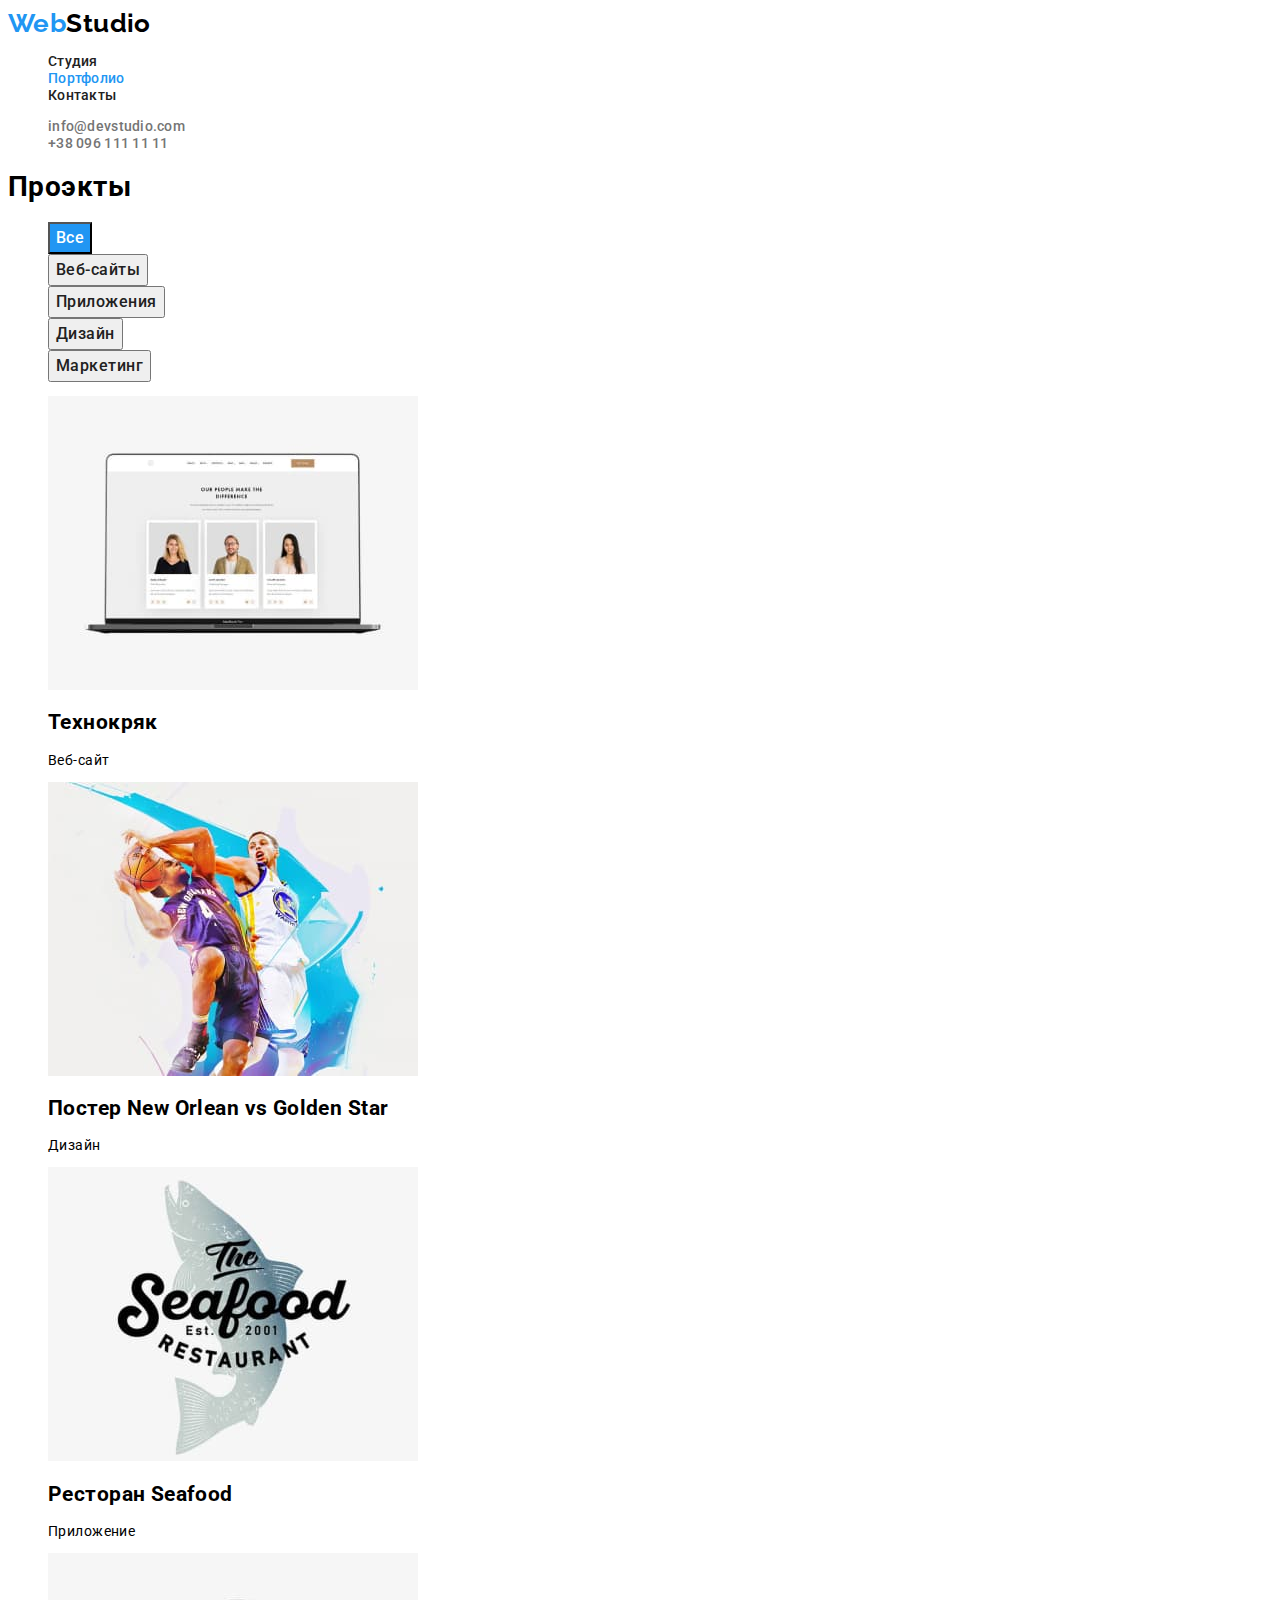
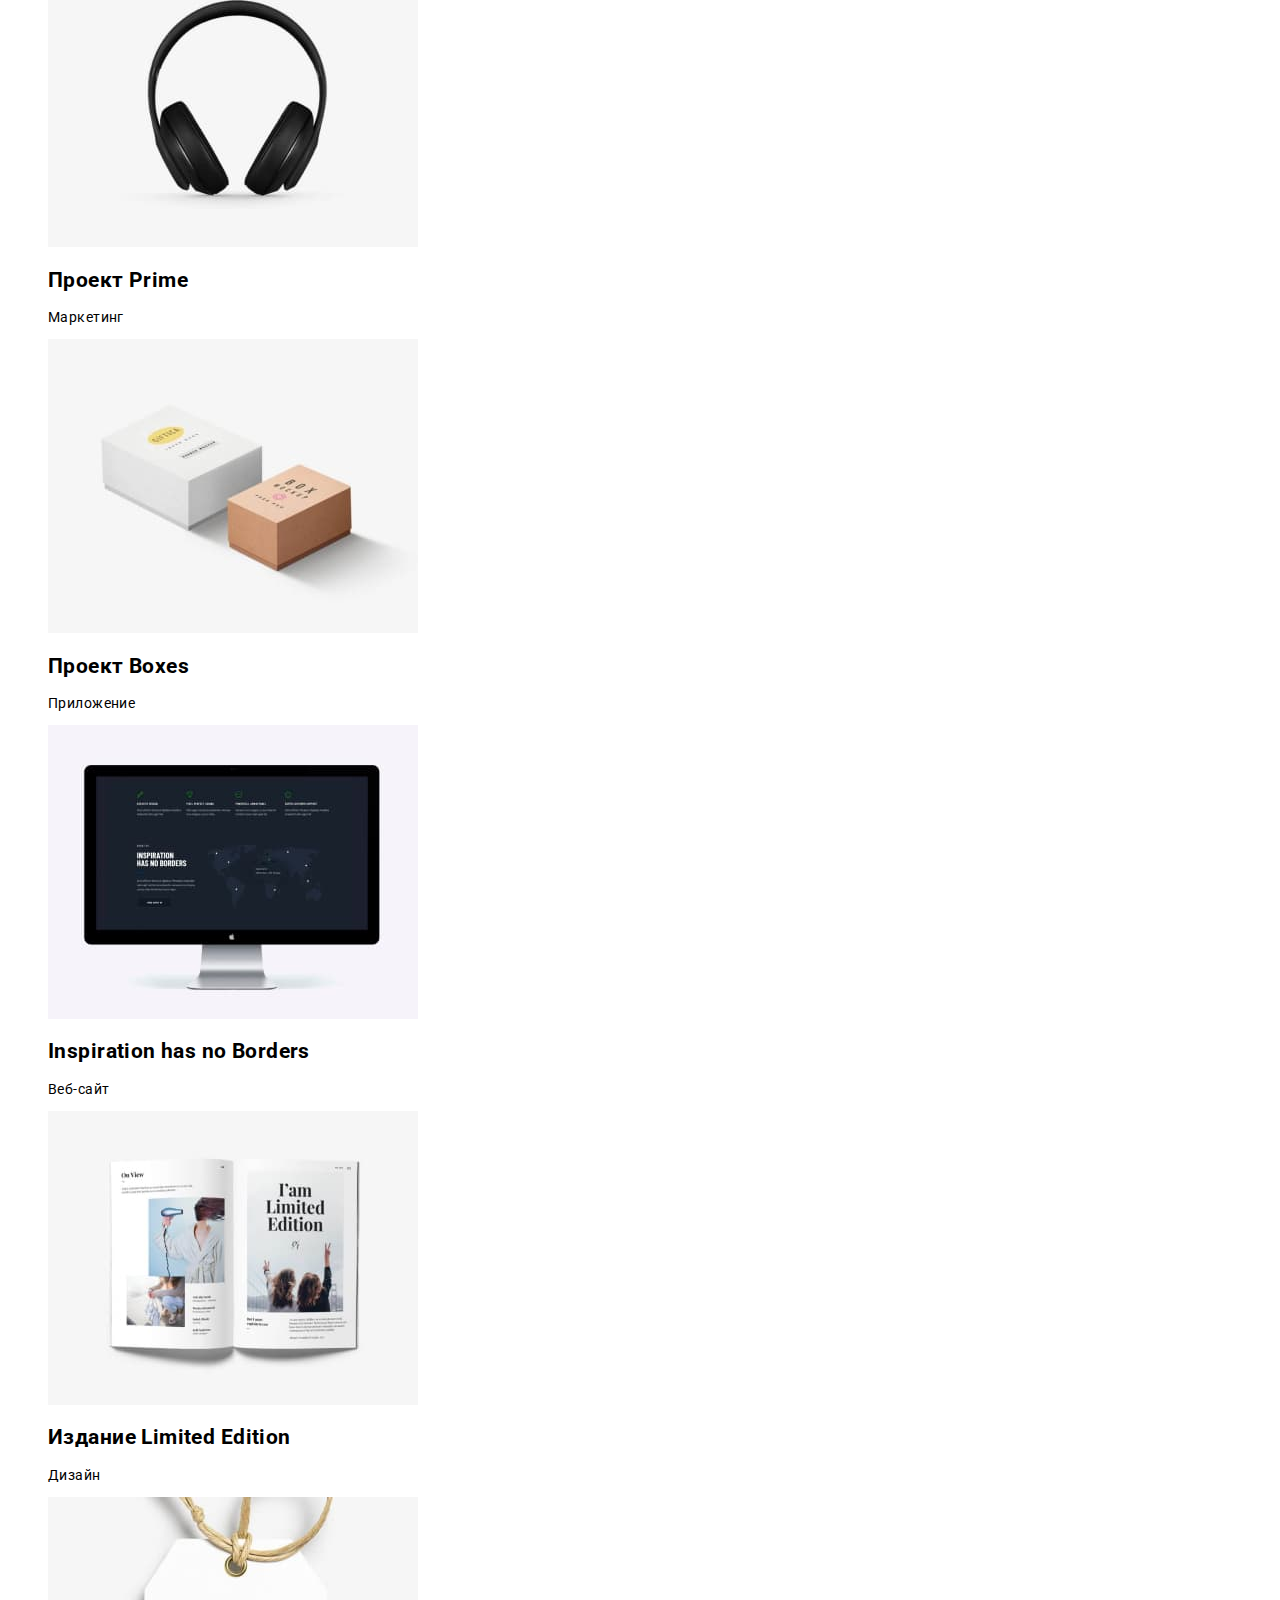
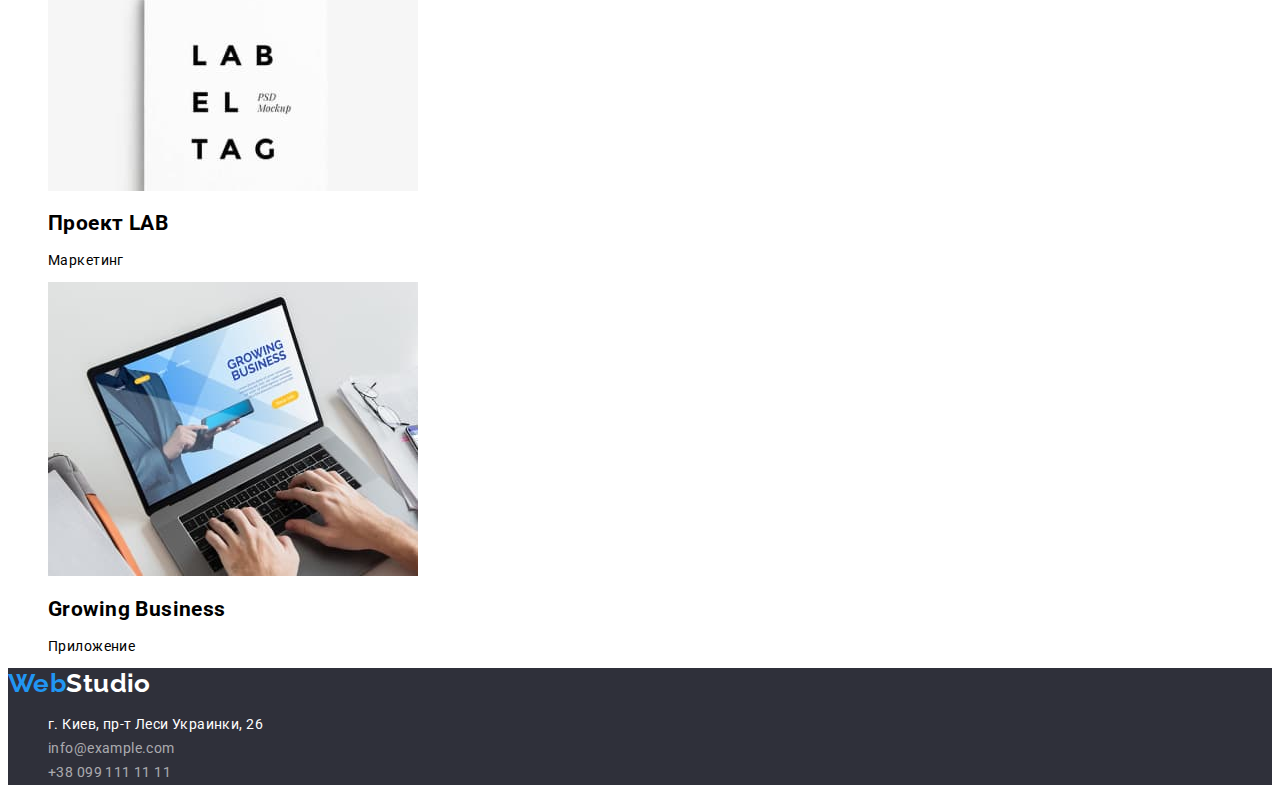
==== portfolio.html @ 697eeb17 "updated" ====
<!DOCTYPE html>
<html lang="ru">
<head>
    <meta charset="UTF-8">
    <meta http-equiv="X-UA-Compatible" content="IE=edge">
    <meta name="viewport" content="width=device-width, initial-scale=1.0">
    <title>Портфолио</title>
    <link rel="preconnect" href="https://fonts.googleapis.com">
    <link rel="preconnect" href="https://fonts.gstatic.com" crossorigin>
    <link href="https://fonts.googleapis.com/css2?family=Raleway:wght@700&family=Roboto:wght@400;500;700;900&display=swap"
        rel="stylesheet">
    <link rel="stylesheet" href="./css/styles.css">
</head>
<body>
    <header>
        <nav class="header-nav">
        <a class="link header-link-portfolio" lang="en" href="index.html"><span class="logo">Web</span>Studio</a>
            <ul class="list">
                <li><a class="link header-link" href="index.html">Студия</a></li>
                <li><a class="link header-link current" href="portfolio.html">Портфолио</a></li>
                <li><a class="link header-link" href="">Контакты</a></li>
            </ul>
        </nav>
        <ul class="list">
            <li><a class="link header-mail" href="mailto:info@devstudio.com">info@devstudio.com</a></li>
            <li><a class="link header-tel" href="tel:+380961111111">+38 096 111 11 11</a></li>
        </ul>
    </header>
    <main>
        <!--hero-->
        <section class="hero-portfolio">
            <h1>Проэкты</h1>
            <ul class="list hero-list">
                <li class="hero-item"><button type="button" class="hero-btn-portfolio-current">Все</button></li>
                <li class="hero-item"><button type="button" class="hero-btn-portfolio">Веб-сайты</button></li>
                <li class="hero-item"><button type="button" class="hero-btn-portfolio">Приложения</button></li>
                <li class="hero-item"><button type="button" class="hero-btn-portfolio">Дизайн</button></li>
                <li class="hero-item"><button type="button" class="hero-btn-portfolio">Маркетинг</button></li>
            </ul>

            <ul class="list project-list">
                <li class="project-item">
                    <a class="project-link" href=""><img src="./images/notebook.jpg" alt="notebook" width="370" height="294">
                    <h2 class="project-title">Технокряк</h2>
                    <p class="project-after-title">Веб-сайт</p></a>
                </li>
                <li class="project-item">
                    <a class="project-link" href=""><img src="./images/poster.jpg" alt="poster" width="370" height="294">
                    <h2 class="project-title">Постер New Orlean vs Golden Star</h2>
                    <p class="project-after-title">Дизайн</p></a>
                </li>
                <li class="project-item">
                    <a class="project-link" href=""><img src="./images/seafood.jpg" alt="seafood" width="370" height="294">
                    <h2 class="project-title">Ресторан Seafood</h2>
                    <p class="project-after-title">Приложение</p></a>
                </li>
                <a class="project-link" href=""><li class="project-item">
                    <img src="./images/headphones.jpg" alt="headphones" width="370" height="294">
                    <h2 class="project-title">Проект Prime</h2>
                    <p class="project-after-title">Маркетинг</p></a>
                </li>
                <a class="project-link" href=""><li class="project-item">
                    <img src="./images/boxes.jpg" alt="boxes" width="370" height="294">
                    <h2 class="project-title">Проект Boxes</h2>
                    <p class="project-after-title">Приложение</p></a>
                </li>
                <a class="project-link" href=""><li class="project-item">
                    <img src="./images/monitor.jpg" alt="monitor" width="370" height="294">
                    <h2 class="project-title">Inspiration has no Borders</h2>
                    <p class="project-after-title">Веб-сайт</p></a>
                </li>
                <a class="project-link" href=""><li class="project-item">
                    <img src="./images/book.jpg" alt="book" width="370" height="294">
                    <h2 class="project-title">Издание Limited Edition</h2>
                    <p class="project-after-title">Дизайн</p></a>
                </li>
                <a class="project-link" href=""><li class="project-item">
                    <img src="./images/tag.jpg" alt="tag" width="370" height="294">
                    <h2 class="project-title">Проект LAB</h2>
                    <p class="project-after-title">Маркетинг</p></a>
                </li>
                <a class="project-link" href=""><li class="project-item">
                    <img src="./images/business.jpg" alt="business" width="370" height="294">
                    <h2 class="project-title">Growing Business</h2>
                    <p class="project-after-title">Приложение</p></a>
                </li>
            </ul>

        </section>
    </main>
<footer class="contacts">
    <a class="link footer-link" lang="en" href=""><span class="logo">Web</span><span
            class="footer-logo">Studio</span></a>
    <address>
        <ul class="list">
            <li><a class="link location" target="_blank" rel="noopener noreferrer"
                    href="https://goo.gl/maps/H8KkZWF5k92Sd77r9">г. Киев, пр-т Леси Украинки, 26</a></li>
            <li><a class="link footer-mail" href="mailto:info@example.com">info@example.com</a></li>
            <li><a class="link footer-tel" href="tel:+380991111111">+38 099 111 11 11</a></li>
        </ul>
    </address>
</footer>
</body>
</html>
---- css/styles.css ----
:root {
  --header-color: #212121;
  --text-color: #000000;
  --first-title-color: #ffffff;
  --btn-color: #188ce8;
  --accent-color: #2196f3;
  --second-title-color: #757575;
  --hero-background: #2f303a;
  --team-background: #f5f4fa;
  --footer-text: rgba(255, 255, 255, 0.6);
}

body {
  font-family: 'Roboto', sans-serif;
  font-size: 14px;
  letter-spacing: 0.03em;
  color: var(--text-color);
  background-color: var(--first-title-color);
}

.list {
  list-style: none;
}

.link {
  text-decoration: none;
}

/* ---------------------------------HEADER--------------------------- */

.logo {
  color: var(--accent-color);
}

.header-link-portfolio,
.footer-link,
.header-link-main {
  font-family: Raleway;
  font-weight: bold;
  font-size: 26px;
  line-height: 1.19;
  color: var(--text-color);
}

.header-link {
  font-weight: 500;
  font-size: 14px;
  line-height: 1.14;
  letter-spacing: 0.02em;
  color: var(--header-color);
}

.header-link:hover,
.header-link:focus,
.header-mail:hover,
.header-mail:focus,
.header-tel:hover,
.header-tel:focus {
  color: var(--accent-color);
}

.header-nav .header-link.current {
  color: var(--accent-color);
}

.header-mail,
.header-tel {
  font-weight: 500;
  font-size: 14px;
  line-height: 1.14;
  letter-spacing: 0.02em;
  color: var(--second-title-color);
}

/* -------------------------------------------HERO------------------------------ */

.hero {
  background-color: var(--hero-background);
}

.hero-title {
  font-weight: 900;
  font-size: 44px;
  line-height: 1.36;
  text-align: center;
  letter-spacing: 0.06em;
  text-transform: uppercase;
  color: var(--first-title-color);
}

.hero-btn {
  font-family: inherit;
  font-weight: bold;
  font-size: 16px;
  line-height: 1.87;
  align-items: center;
  text-align: center;
  letter-spacing: 0.06em;
  cursor: pointer;
  color: var(--first-title-color);
  background-color: var(--btn-color);
}

.hero-btn-portfolio {
  font-family: inherit;
  font-weight: 500;
  font-size: 16px;
  line-height: 1.62;
  text-align: center;
  letter-spacing: 0.03em;
  color: var(--header-color);
  cursor: pointer;
}

.hero-btn-portfolio:hover,
.hero-btn-portfolio:focus {
  color: var(--first-title-color);
  background-color: var(--accent-color);
}

.hero-btn-portfolio-current {
  font-family: inherit;
  font-weight: 500;
  font-size: 16px;
  line-height: 1.62;
  text-align: center;
  letter-spacing: 0.03em;
  color: var(--header-color);
  cursor: pointer;
}

.hero-btn-portfolio-current {
  color: var(--first-title-color);
  background-color: var(--accent-color);
}

.project-link {
  text-decoration: none;
  color: var(--text-color);
}

/* -----------------------------------Hidden------------------------------- */

.hidden-semi-title {
  font-weight: bold;
  font-size: 14px;
  line-height: 1.14;
  text-transform: uppercase;
  color: var(--header-color);
}

.hidden-after-title {
  font-weight: normal;
  font-size: 14px;
  line-height: 1.71;
  color: var(--second-title-color);
}

.team {
  background-color: var(--team-background);
}

.spec-title,
.team-title {
  font-weight: bold;
  font-size: 36px;
  line-height: 1.16;
  text-align: center;
  color: var(--header-color);
}

.team-semi-title {
  font-weight: 500;
  font-size: 16px;
  line-height: 1.18;
  text-align: center;
  color: var(--header-color);
}

.team-after-title {
  font-weight: normal;
  font-size: 16px;
  line-height: 1.18;
  text-align: center;
  color: var(--second-title-color);
}

.contacts {
  background-color: #2f303a;
}
.footer-logo {
  color: var(--first-title-color);
}

.location {
  font-style: normal;
  font-weight: normal;
  font-size: 14px;
  line-height: 1.71;
  letter-spacing: 0.03em;
  color: var(--first-title-color);
}

.footer-mail,
.footer-tel {
  font-style: normal;
  font-weight: normal;
  font-size: 14px;
  line-height: 1.71;
  letter-spacing: 0.03em;
  color: var(--footer-text);
}
/*  заголовок #FFFFFF */
/* текст #212121 */
/* мілкий текст #757575 */
/* ефект фокуса #2196F3 */
/* фон #E5E5E5 */
/* футер #2F303A */
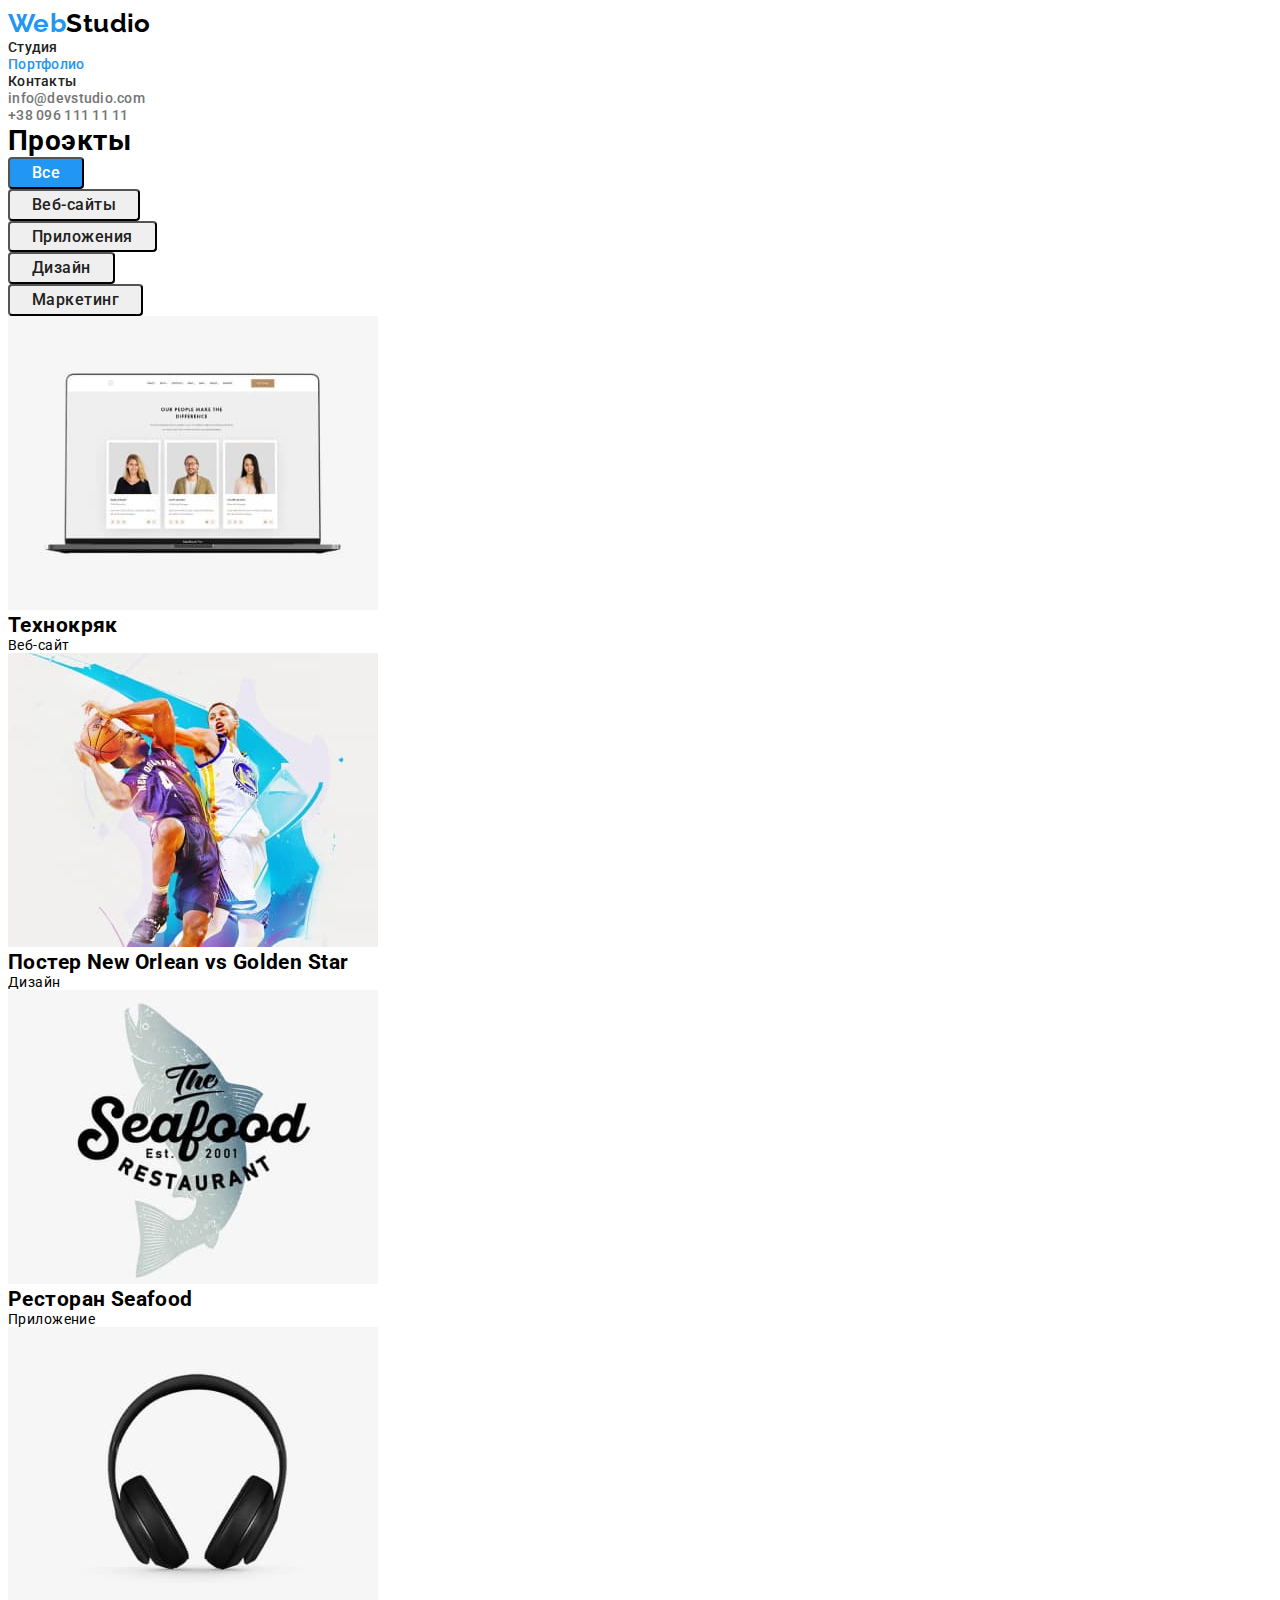
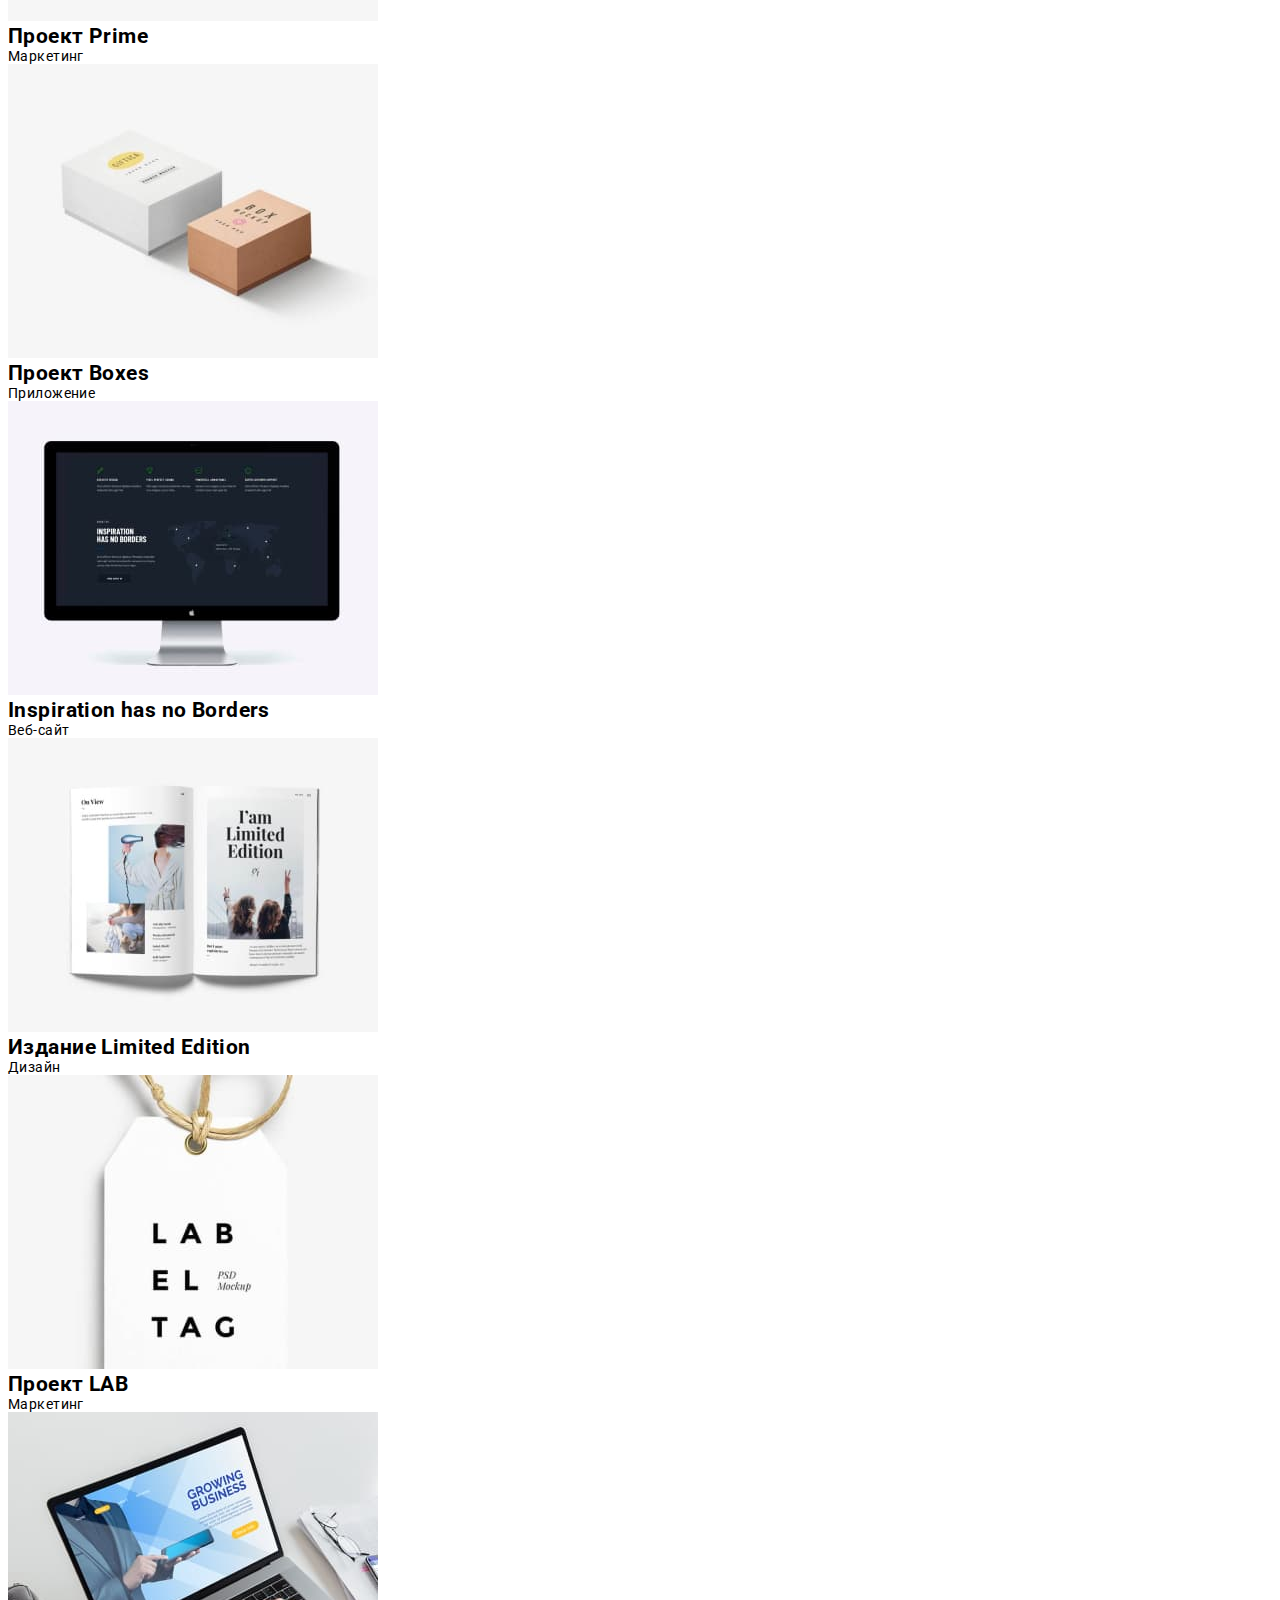
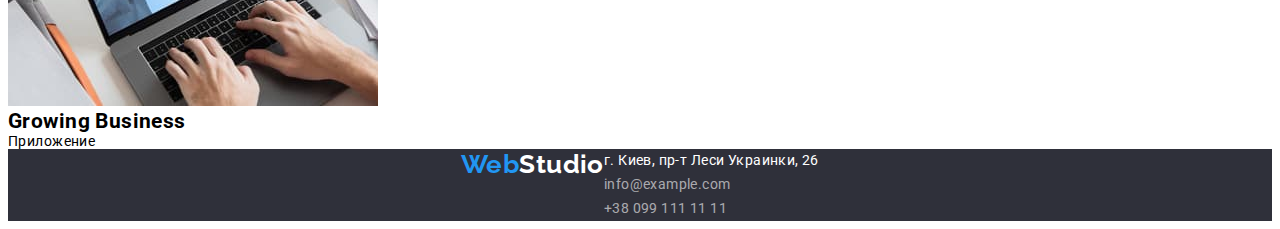
==== commit 602ad011: "1" ====
--- a/portfolio.html
+++ b/portfolio.html
@@ -1,5 +1,6 @@
 <!DOCTYPE html>
 <html lang="ru">
+
 <head>
     <meta charset="UTF-8">
     <meta http-equiv="X-UA-Compatible" content="IE=edge">
@@ -7,14 +8,16 @@
     <title>Портфолио</title>
     <link rel="preconnect" href="https://fonts.googleapis.com">
     <link rel="preconnect" href="https://fonts.gstatic.com" crossorigin>
-    <link href="https://fonts.googleapis.com/css2?family=Raleway:wght@700&family=Roboto:wght@400;500;700;900&display=swap"
+    <link
+        href="https://fonts.googleapis.com/css2?family=Raleway:wght@700&family=Roboto:wght@400;500;700;900&display=swap"
         rel="stylesheet">
     <link rel="stylesheet" href="./css/styles.css">
 </head>
+
 <body>
     <header>
         <nav class="header-nav">
-        <a class="link header-link-portfolio" lang="en" href="index.html"><span class="logo">Web</span>Studio</a>
+            <a class="link header-link-portfolio" lang="en" href="index.html"><span class="logo">Web</span>Studio</a>
             <ul class="list">
                 <li><a class="link header-link" href="index.html">Студия</a></li>
                 <li><a class="link header-link current" href="portfolio.html">Портфолио</a></li>
@@ -40,65 +43,84 @@
 
             <ul class="list project-list">
                 <li class="project-item">
-                    <a class="project-link" href=""><img src="./images/notebook.jpg" alt="notebook" width="370" height="294">
-                    <h2 class="project-title">Технокряк</h2>
-                    <p class="project-after-title">Веб-сайт</p></a>
+                    <a class="project-link" href=""><img src="./images/notebook.jpg" alt="notebook" width="370"
+                            height="294">
+                        <h2 class="project-title">Технокряк</h2>
+                        <p class="project-after-title">Веб-сайт</p>
+                    </a>
                 </li>
                 <li class="project-item">
-                    <a class="project-link" href=""><img src="./images/poster.jpg" alt="poster" width="370" height="294">
-                    <h2 class="project-title">Постер New Orlean vs Golden Star</h2>
-                    <p class="project-after-title">Дизайн</p></a>
+                    <a class="project-link" href=""><img src="./images/poster.jpg" alt="poster" width="370"
+                            height="294">
+                        <h2 class="project-title">Постер New Orlean vs Golden Star</h2>
+                        <p class="project-after-title">Дизайн</p>
+                    </a>
                 </li>
                 <li class="project-item">
-                    <a class="project-link" href=""><img src="./images/seafood.jpg" alt="seafood" width="370" height="294">
-                    <h2 class="project-title">Ресторан Seafood</h2>
-                    <p class="project-after-title">Приложение</p></a>
+                    <a class="project-link" href=""><img src="./images/seafood.jpg" alt="seafood" width="370"
+                            height="294">
+                        <h2 class="project-title">Ресторан Seafood</h2>
+                        <p class="project-after-title">Приложение</p>
+                    </a>
                 </li>
-                <a class="project-link" href=""><li class="project-item">
-                    <img src="./images/headphones.jpg" alt="headphones" width="370" height="294">
-                    <h2 class="project-title">Проект Prime</h2>
-                    <p class="project-after-title">Маркетинг</p></a>
+                <a class="project-link" href="">
+                    <li class="project-item">
+                        <img src="./images/headphones.jpg" alt="headphones" width="370" height="294">
+                        <h2 class="project-title">Проект Prime</h2>
+                        <p class="project-after-title">Маркетинг</p>
+                </a>
                 </li>
-                <a class="project-link" href=""><li class="project-item">
-                    <img src="./images/boxes.jpg" alt="boxes" width="370" height="294">
-                    <h2 class="project-title">Проект Boxes</h2>
-                    <p class="project-after-title">Приложение</p></a>
+                <a class="project-link" href="">
+                    <li class="project-item">
+                        <img src="./images/boxes.jpg" alt="boxes" width="370" height="294">
+                        <h2 class="project-title">Проект Boxes</h2>
+                        <p class="project-after-title">Приложение</p>
+                </a>
                 </li>
-                <a class="project-link" href=""><li class="project-item">
-                    <img src="./images/monitor.jpg" alt="monitor" width="370" height="294">
-                    <h2 class="project-title">Inspiration has no Borders</h2>
-                    <p class="project-after-title">Веб-сайт</p></a>
+                <a class="project-link" href="">
+                    <li class="project-item">
+                        <img src="./images/monitor.jpg" alt="monitor" width="370" height="294">
+                        <h2 class="project-title">Inspiration has no Borders</h2>
+                        <p class="project-after-title">Веб-сайт</p>
+                </a>
                 </li>
-                <a class="project-link" href=""><li class="project-item">
-                    <img src="./images/book.jpg" alt="book" width="370" height="294">
-                    <h2 class="project-title">Издание Limited Edition</h2>
-                    <p class="project-after-title">Дизайн</p></a>
+                <a class="project-link" href="">
+                    <li class="project-item">
+                        <img src="./images/book.jpg" alt="book" width="370" height="294">
+                        <h2 class="project-title">Издание Limited Edition</h2>
+                        <p class="project-after-title">Дизайн</p>
+                </a>
                 </li>
-                <a class="project-link" href=""><li class="project-item">
-                    <img src="./images/tag.jpg" alt="tag" width="370" height="294">
-                    <h2 class="project-title">Проект LAB</h2>
-                    <p class="project-after-title">Маркетинг</p></a>
+                <a class="project-link" href="">
+                    <li class="project-item">
+                        <img src="./images/tag.jpg" alt="tag" width="370" height="294">
+                        <h2 class="project-title">Проект LAB</h2>
+                        <p class="project-after-title">Маркетинг</p>
+                </a>
                 </li>
-                <a class="project-link" href=""><li class="project-item">
-                    <img src="./images/business.jpg" alt="business" width="370" height="294">
-                    <h2 class="project-title">Growing Business</h2>
-                    <p class="project-after-title">Приложение</p></a>
+                <a class="project-link" href="">
+                    <li class="project-item">
+                        <img src="./images/business.jpg" alt="business" width="370" height="294">
+                        <h2 class="project-title">Growing Business</h2>
+                        <p class="project-after-title">Приложение</p>
+                </a>
                 </li>
             </ul>
 
         </section>
     </main>
-<footer class="contacts">
-    <a class="link footer-link" lang="en" href=""><span class="logo">Web</span><span
-            class="footer-logo">Studio</span></a>
-    <address>
-        <ul class="list">
-            <li><a class="link location" target="_blank" rel="noopener noreferrer"
-                    href="https://goo.gl/maps/H8KkZWF5k92Sd77r9">г. Киев, пр-т Леси Украинки, 26</a></li>
-            <li><a class="link footer-mail" href="mailto:info@example.com">info@example.com</a></li>
-            <li><a class="link footer-tel" href="tel:+380991111111">+38 099 111 11 11</a></li>
-        </ul>
-    </address>
-</footer>
+    <footer class="contacts">
+        <a class="link footer-link" lang="en" href=""><span class="logo">Web</span><span
+                class="footer-logo">Studio</span></a>
+        <address>
+            <ul class="list">
+                <li><a class="link location" target="_blank" rel="noopener noreferrer"
+                        href="https://goo.gl/maps/H8KkZWF5k92Sd77r9">г. Киев, пр-т Леси Украинки, 26</a></li>
+                <li><a class="link footer-mail" href="mailto:info@example.com">info@example.com</a></li>
+                <li><a class="link footer-tel" href="tel:+380991111111">+38 099 111 11 11</a></li>
+            </ul>
+        </address>
+    </footer>
 </body>
+
 </html>--- a/css/styles.css
+++ b/css/styles.css
@@ -19,11 +19,24 @@
 }
 
 .list {
+  padding: 0;
+  margin: 0;
   list-style: none;
 }
 
 .link {
   text-decoration: none;
+}
+
+h1,
+h2,
+h3,
+h4,
+h5,
+h6,
+p {
+  margin-top: 0;
+  margin-bottom: 0;
 }
 
 /* ---------------------------------HEADER--------------------------- */
@@ -76,9 +89,12 @@
 
 .hero {
   background-color: var(--hero-background);
+  text-align: center;
 }
 
 .hero-title {
+  margin-top: 0;
+  margin-bottom: 30px;
   font-weight: 900;
   font-size: 44px;
   line-height: 1.36;
@@ -99,6 +115,10 @@
   cursor: pointer;
   color: var(--first-title-color);
   background-color: var(--btn-color);
+  border-radius: 4px;
+  padding-left: 32px;
+  padding-right: 32px;
+  display: inline-block;
 }
 
 .hero-btn-portfolio {
@@ -110,6 +130,11 @@
   letter-spacing: 0.03em;
   color: var(--header-color);
   cursor: pointer;
+  border-radius: 4px;
+  padding-left: 22px;
+  padding-right: 22px;
+  display: inline-block;
+  min-width: 73px;
 }
 
 .hero-btn-portfolio:hover,
@@ -127,6 +152,11 @@
   letter-spacing: 0.03em;
   color: var(--header-color);
   cursor: pointer;
+  border-radius: 4px;
+  padding-left: 22px;
+  padding-right: 22px;
+  display: inline-block;
+  min-width: 73px;
 }
 
 .hero-btn-portfolio-current {
@@ -139,7 +169,20 @@
   color: var(--text-color);
 }
 
+.container {
+  background-color: transparent;
+  border-color: red;
+  border-style: solid;
+  text-align: center;
+  max-width: 1200px;
+  min-width: 1200px;
+}
+
 /* -----------------------------------Hidden------------------------------- */
+
+.hidden-title {
+  margin-top: 0;
+}
 
 .hidden-semi-title {
   font-weight: bold;
@@ -186,6 +229,8 @@
 }
 
 .contacts {
+  display: flex;
+  justify-content: center;
   background-color: #2f303a;
 }
 .footer-logo {
@@ -210,6 +255,13 @@
   letter-spacing: 0.03em;
   color: var(--footer-text);
 }
+
+.footer-content {
+  display: flex;
+  flex-direction: column;
+  width: fit-content;
+}
+
 /*  заголовок #FFFFFF */
 /* текст #212121 */
 /* мілкий текст #757575 */
